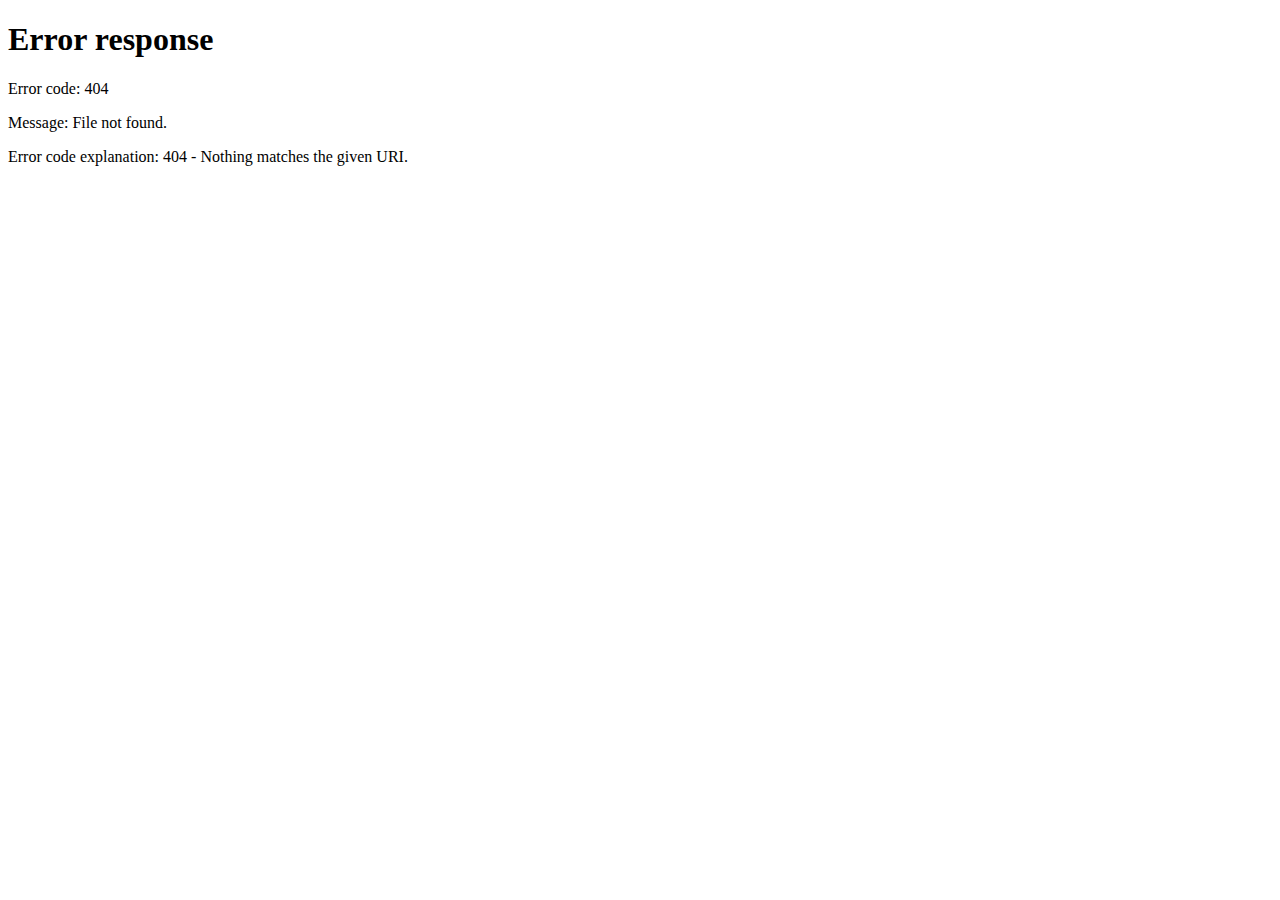
==== index.html @ 4101d508 "a" ====
<!DOCTYPE html>
<html lang="en">
<head>
    <meta charset="UTF-8">
    <meta name="viewport" content="width=device-width, initial-scale=1.0">
    <title>Redirecting...</title>
    <meta http-equiv="refresh" content="0; url=trangChu.html">
</head>
<body>
    <p> <a href="trangChu.html"></a>.</p>
</body>
</html>
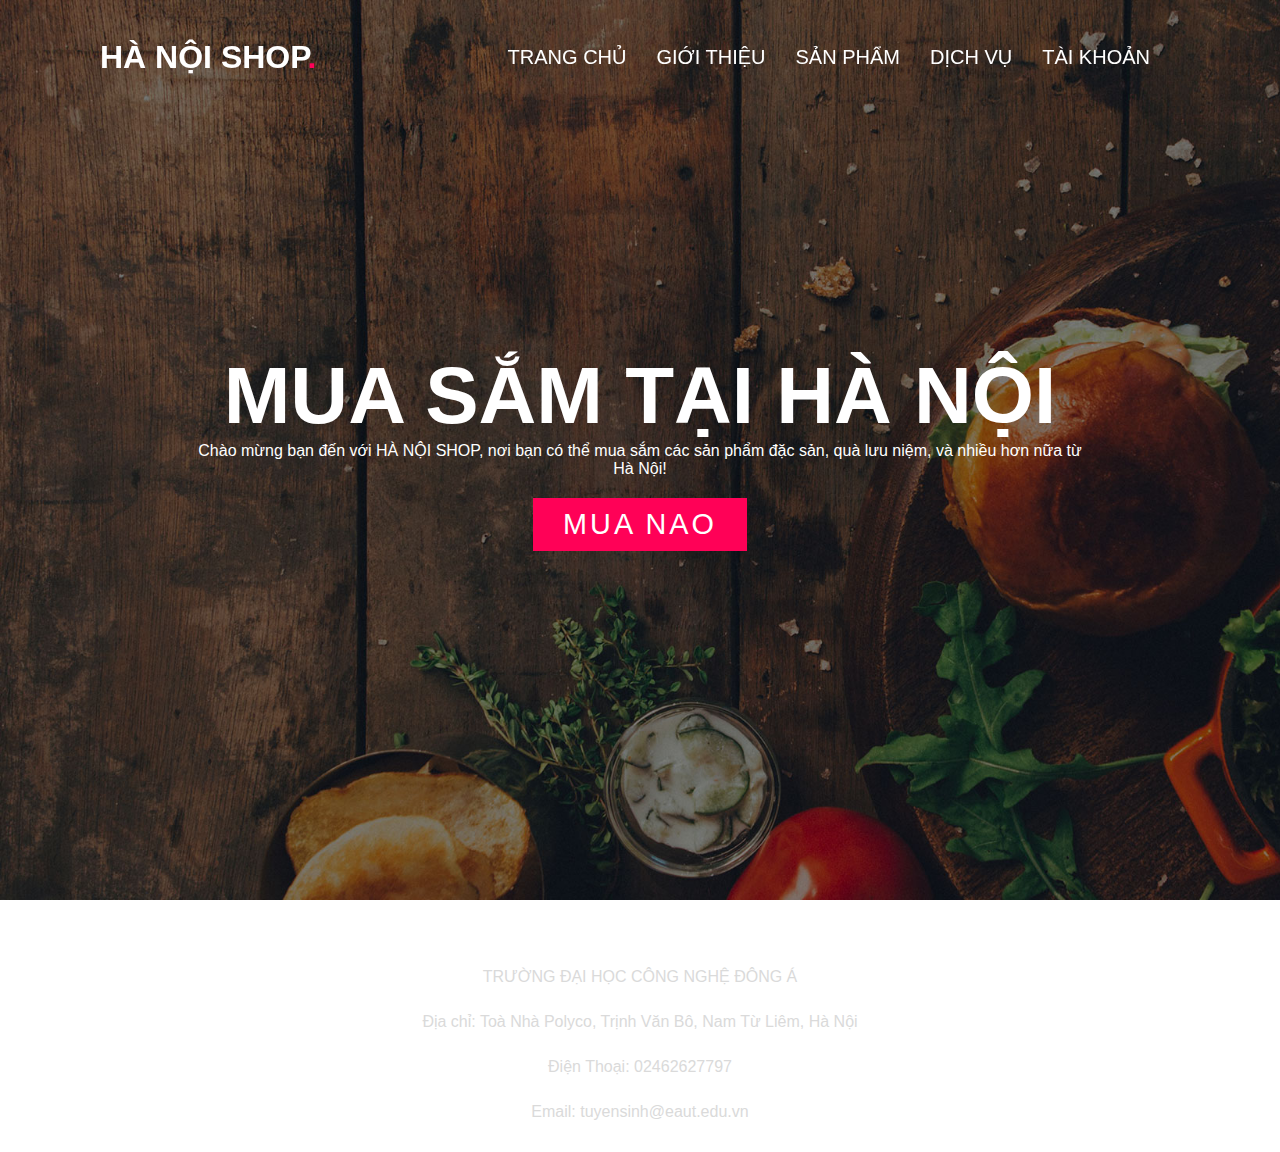
==== commit fc2d0936: "b" ====
--- a/index.html
+++ b/index.html
@@ -4,9 +4,9 @@
     <meta charset="UTF-8">
     <meta name="viewport" content="width=device-width, initial-scale=1.0">
     <title>Redirecting...</title>
-    <meta http-equiv="refresh" content="0; url=trangChu.html">
+    <meta http-equiv="refresh" content="0; url=trangchu.html">
 </head>
 <body>
-    <p> <a href="trangChu.html"></a>.</p>
+    <p> <a href="trangchu.html"></a>.</p>
 </body>
 </html>
